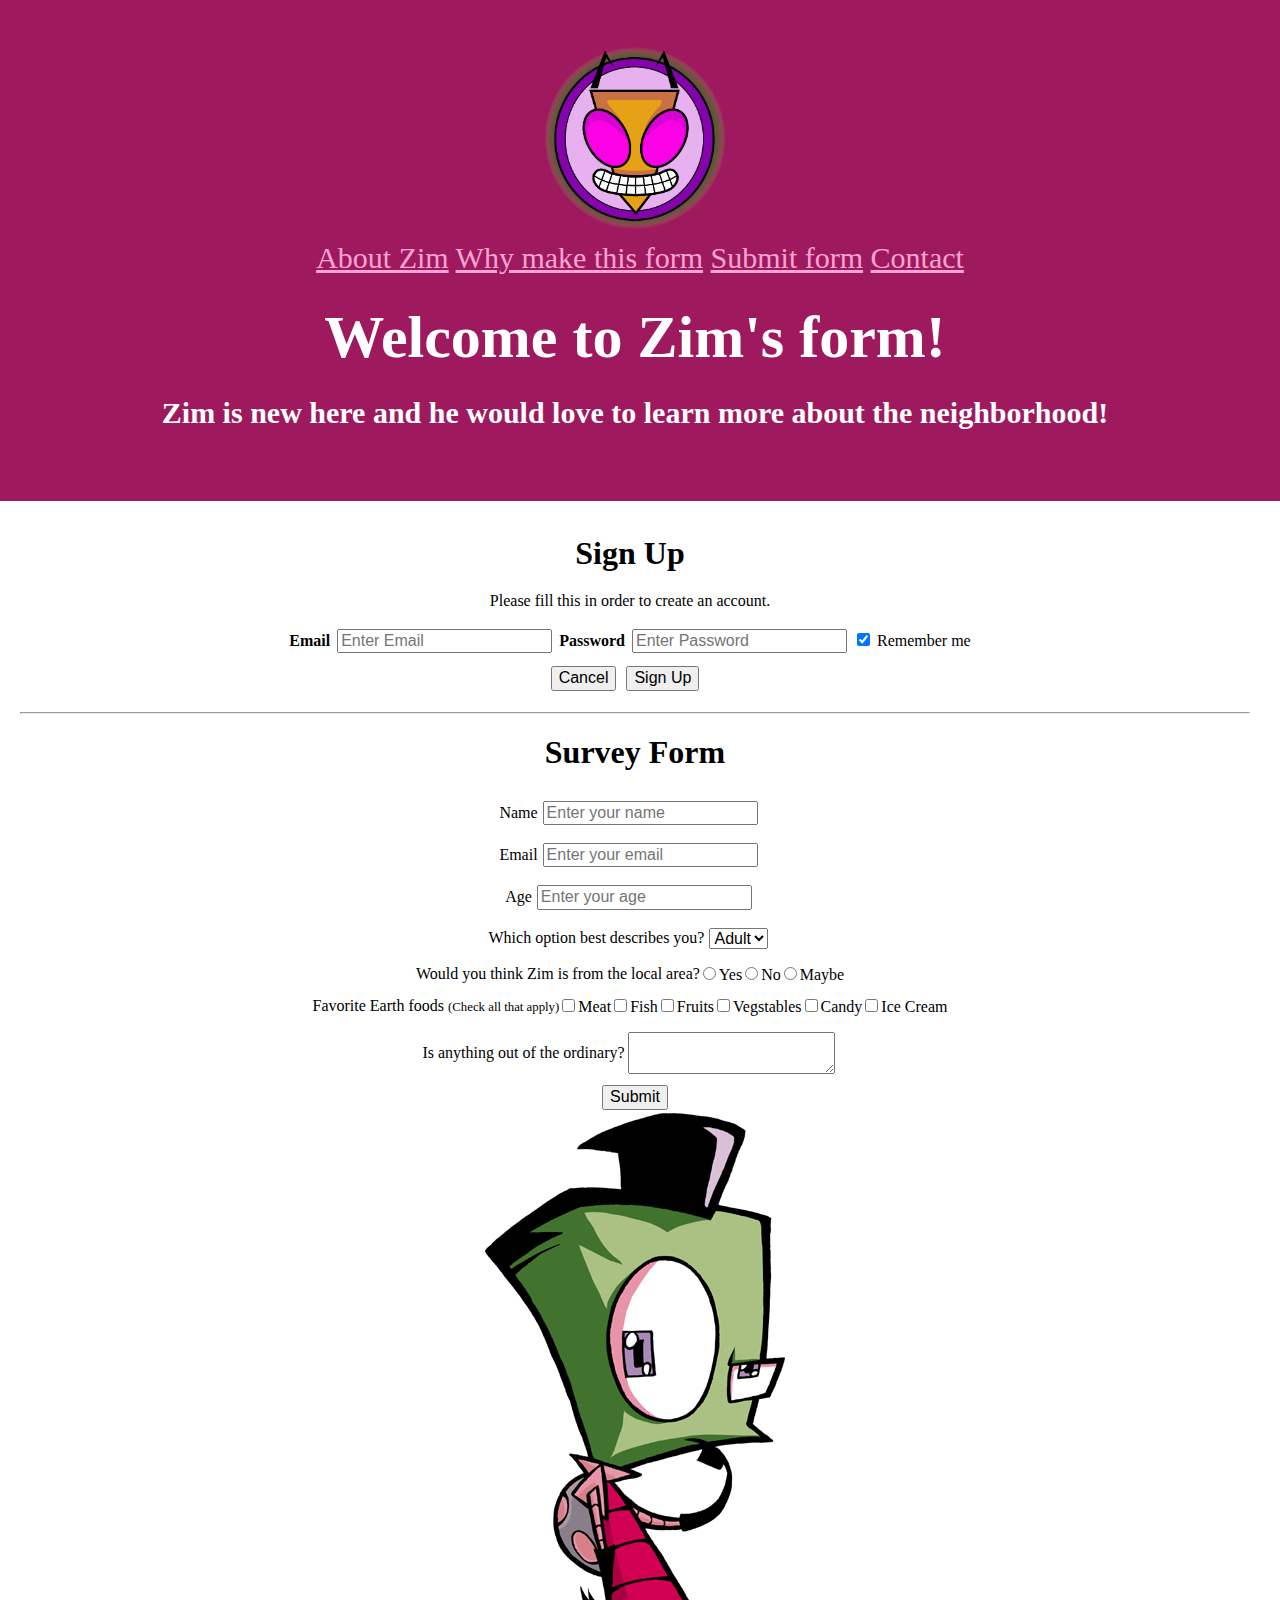
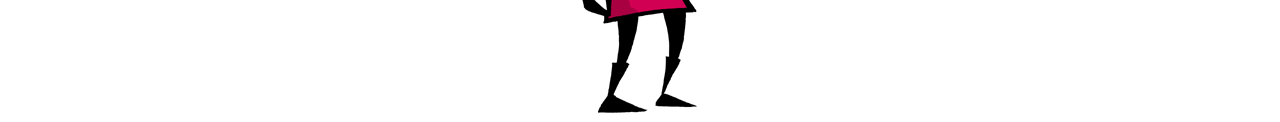
==== Project 2/index.html @ d7288bb9 "Removed Starter site" ====
<!doctype html>
<html class="no-js" lang="en">

<head>
  <meta charset="utf-8">
  <title>Responsive Layouts</title>
  <link rel="icon" href="img/Zimfavicon_io/favicon.ico" type="/img/Zimfavicon.ico">
  <meta name="description" content="This site will serve as the hub for many sub responsive layouts">
  <meta name="viewport" content="width=device-width, initial-scale=1">

  <meta property="og:title" content="">
  <meta property="og:type" content="">
  <meta property="og:url" content="">
  <meta property="og:image" content="">

  <link rel="manifest" href="site.webmanifest">
  <link rel="apple-touch-icon" href="icon.png">
  <!-- Place favicon.ico in the root directory -->

  <link rel="stylesheet" href="css/normalize.css">
  <link rel="stylesheet" href="css/main.css">

  <meta name="theme-color" content="#fafafa">
</head>

<body>
  <!--This is the header you can put the about section here too but play around with where you would like to place it-->
  <header>
    <div>

    <img class= "logo" src="img/Zim's Logo.jpg" alt>

    </div>
   
    <!-- <p>This will not be used for nefarious purposes.</p> -->
   
      <nav class= "main-nav">
     
        <a class="" href="">About Zim</a>
        <a href="">Why make this form</a>
        <a href="">Submit form</a>
        <a href="">Contact</a> 

      </nav>

  </div>

    <nav id="myLinks" class="mobile-main-nav">
      <a href="">About</a>
      <a href="">Contact</a>
      <a href="">Work</a>
      <a href="">Another page with long text</a>
      <a href="">Another page with long text</a>
      <a href="">Another page with long text</a>
    </nav>

<section class = "hero">
    <div class="hero-content">
    
       <h1 class="hero-title">
           Welcome to Zim's form!
       </h1>
         
       <h2 class="hero-subtitle">
            Zim is new here and he would love to learn more about the neighborhood!
       </h2>

       <div class="mobile-nav-wrapper">
        <a href="javascript:void(0);" class="icon" onclick="myFunction()">
          MENU
        </a>
       <!--<button type="button" class="hero-button" onclick="location.href='tours.html'">
            Search for tours &raquo;
       </button> -->
    
    </div>

</section>
  </div>

  </header>

  <div class="forum">

<!--The signup form will need to be readjusted and placed between Zim and the left side of the screen-->
  <div>
   <h1>Sign Up</h1>
        <p>Please fill this in order to create an account.</p>
        
        <form action="Sign up"></form>
        <label for="email"><b>Email</b></label>
        <input class="form-input" id="email" type="email" placeholder="Enter Email" name="email" required>

        <label for="psw"><b>Password</b></label>
        <input class="form-input" id="psw" type="password" placeholder="Enter Password" name="psw" required>

        <label>
        <input type="checkbox" checked="checked" name="remember"> Remember me
        </label>

        <div class="form-buttons">
          <button type="button" class="cancelbtn">Cancel</button>
          <button type="submit" class="signupbtn">Sign Up</button>
        </div>

  </div>

     <!--You will need to change the code under this statement because it is not yours and you must edit it.-->
   <hr>
   <!--Place information on the survey form here-->
    <h1>Survey Form</h1>

    

    <form id="my-form">
      <!-- Details -->
      <div class="form-control">
        <label for="name" id="label-name">
            Name
        </label>

        <!-- Input Type Text -->
        <input type="text" id="name"
          placeholder="Enter your name" />
      </div>
      <div class="form-control">
        <label for="email" id="label-email">
          Email
        </label>

        <!-- Input Type Email-->
        <input type="email" id="email"
          placeholder="Enter your email" />
      </div>

      <div class="form-control">
        <label for="age" id="label-age">
          Age
        </label>

        <!-- Input Type Text -->
        <input type="text" id="age"
          placeholder="Enter your age" />
      </div>

      <div class="form-control">
        <label for="role" id="label-role">
          Which option best describes you?
        </label>
    <!-- Dropdown options -->
    <select name="role" id="role">
      <option value="adult">Adult</option>
      <option value="child">Child</option>
      <option value="baby"> Baby</option>
      <option value="alien">Alien</option>
    </select>
</div>

<div class="form-control">
  <label>
      Would you think Zim is from the local area?
  </label>

  <!-- Input Type Radio Button -->
  <label for="recommed-1">
      <input type="radio" id="recommed-1" 
             name="recommed">Yes
        </input>
  </label>
  <label for="recommed-2">
      <input type="radio" id="recommed-2" 
             name="recommed">No
        </input>
  </label>
  <label for="recommed-3">
      <input type="radio" id="recommed-3" 
             name="recommed">Maybe
        </input>
  </label>
</div>

<div class="form-control">
  <label>Favorite Earth foods
    <small>(Check all that apply)</small>
</label>
<!-- Input Type Checkbox -->
<label for="inp-1">
    <input type="checkbox" name="inp">Meat
      </input>
  </label>

<label for="inp-2">
    <input type="checkbox" name="inp">Fish
      </input>
</label>

<label for="inp-3">
    <input type="checkbox" name="inp">Fruits
      </input>
</label>

<label for="inp-4">
    <input type="checkbox" name="inp">Vegstables
      </input>
</label>

<label for="inp-5">
    <input type="checkbox" name="inp">Candy
      </input>
</label>

<label for="inp-6">
    <input type="checkbox" name="inp">Ice Cream
      </input>
</label>

</div>

<div class="form-control">
  <label for="comment">
      Is anything out of the ordinary?
  </label>

  <!-- multi-line text input control -->
  <textarea name="comment" id="comment" 
            placeholder="Enter your comment here">
  </textarea>
</div>

<!-- Multi-line Text Input Control -->
<button type="submit" value="submit">
  Submit
</button>
</form>
    
  </main>

  <script src="js/main.js"></script>

 <!-- <img class= "Zim" src="img/Human Zim.jpg"> --><!--This is the first image -->
 <img src="img/Human Zim.jpg" style="max-width:100%;height:auto;"> <!--This is the second image -->
</body>

</html>
---- Project 2/css/main.css ----
header{
  padding: 40px;
  text-align: center;
  background: #9e195e;
  color: white;
  font-size: 30px;
}

    @media (max-width: 999px) {
        .main-nav {
          display: none;
        }
      }
      
      .mobile-main-nav {
        display: none;
        flex-direction: column;
        align-items: center;
        background-color: #d5ffb1;
        position: absolute;
        top: 132px;
        left: 0;
        right: 0;
      }
      
      .mobile-main-nav a {
        padding: 8px;
      }
      
      @media (min-width: 1000px) {
        .mobile-nav-wrapper {
          display: none;
        }
      }

a:link, a:visited { 
    text-align: center; 
    color: #ffa5d4;   
}

a:hover {
  color: #8bb468;
}

a:active {
  color: #fd3da0;
}

h2 {
  font-size: 30px;
}
/* you want to place your form in between Zim and the left side of the screen */
.Zim {
    align-items: center;
}

.logo {
    max-width: 180px;
} 

#label-name{
     padding-right: 2px;
}

#label-email{
  padding-right: 2px; 
}

#label-age{
  padding-right: 2px; 
}

#email {
  padding-right: 2px; 
}

#psw{
  padding-right: 2px; 
}

#label-role{
  padding-right: 2px; 
}

h1{
  margin: 20px; 
}


div{
  text-align: center;
  padding-top: 7px;
  padding-right: 30px;
  padding-left: 20px;
  padding-bottom: 5px;
}

button, input, optgroup, select, textarea {
  font-family: Arial, Helvetica, sans-serif;
  font-size: 16px;
  line-height: 1.15;
  margin: 3px;
  justify-content: space-around;

}

.label {
  text-align: center;
}

.form-control {
  display: flex;
  align-items: center;
  justify-content: center;
  }

  body {
    margin: 0;
    padding: 0;
}
/*
.hero::before {
    content: "";
    position: absolute;
    top: 0;
    left: 0;
    width: 100%;
    height: 100%;
    background: url(images/forest.jpg);
    background-repeat: no-repeat;
    background-size: cover;
    background-position: center center;
    filter: brightness(60%);
}

.hero {
  position: relative;
  width: 100vw;
  height: 100vh;
  display: flex;
  justify-content: center;
  align-items: center;
}

.hero-content {
  position: relative; 
  font-family: "Monserrat", sans-serif;
  color: white;
  text-align: center;
  margin: 0.625rem;
}
.hero-title {
  font-size: 3rem;
  font-weight: 600;
  margin-bottom: 0;
}
.hero-subtitle {
  font-size: 2rem;
  font-weight: 200;
  margin-top: 1rem;
}

.hero-button {
  background-color: #ae2d59;
  color: white;
  border: 1px solid #cb376a;
  margin-top: 5rem;
  padding: 0.9375rem 1.875rem;
  font-family: "Arial", sans-serif;
  font-size: 1.125rem;
  font-weight: 200;
  cursor: pointer;
}
.hero-button:hover {
  background-color: #cb376a;
  border: 1px solid #db7598;
}
  */
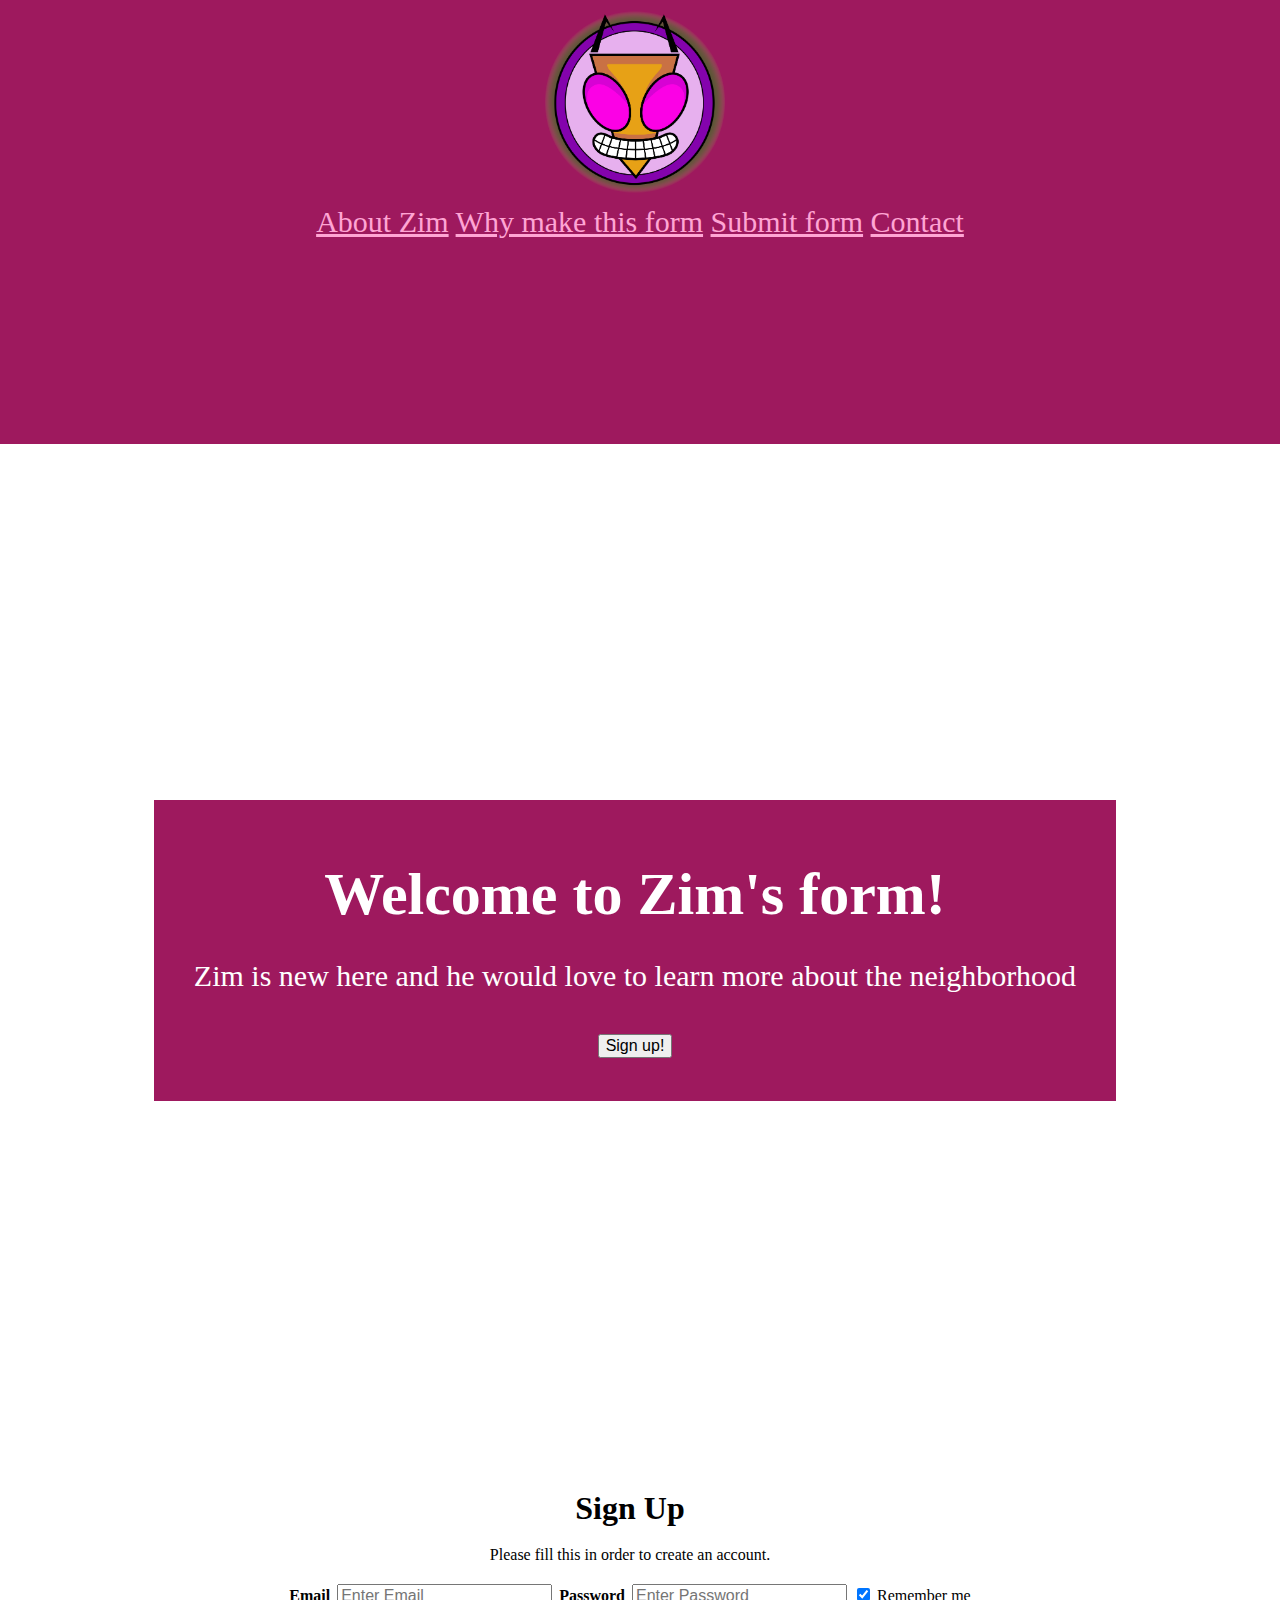
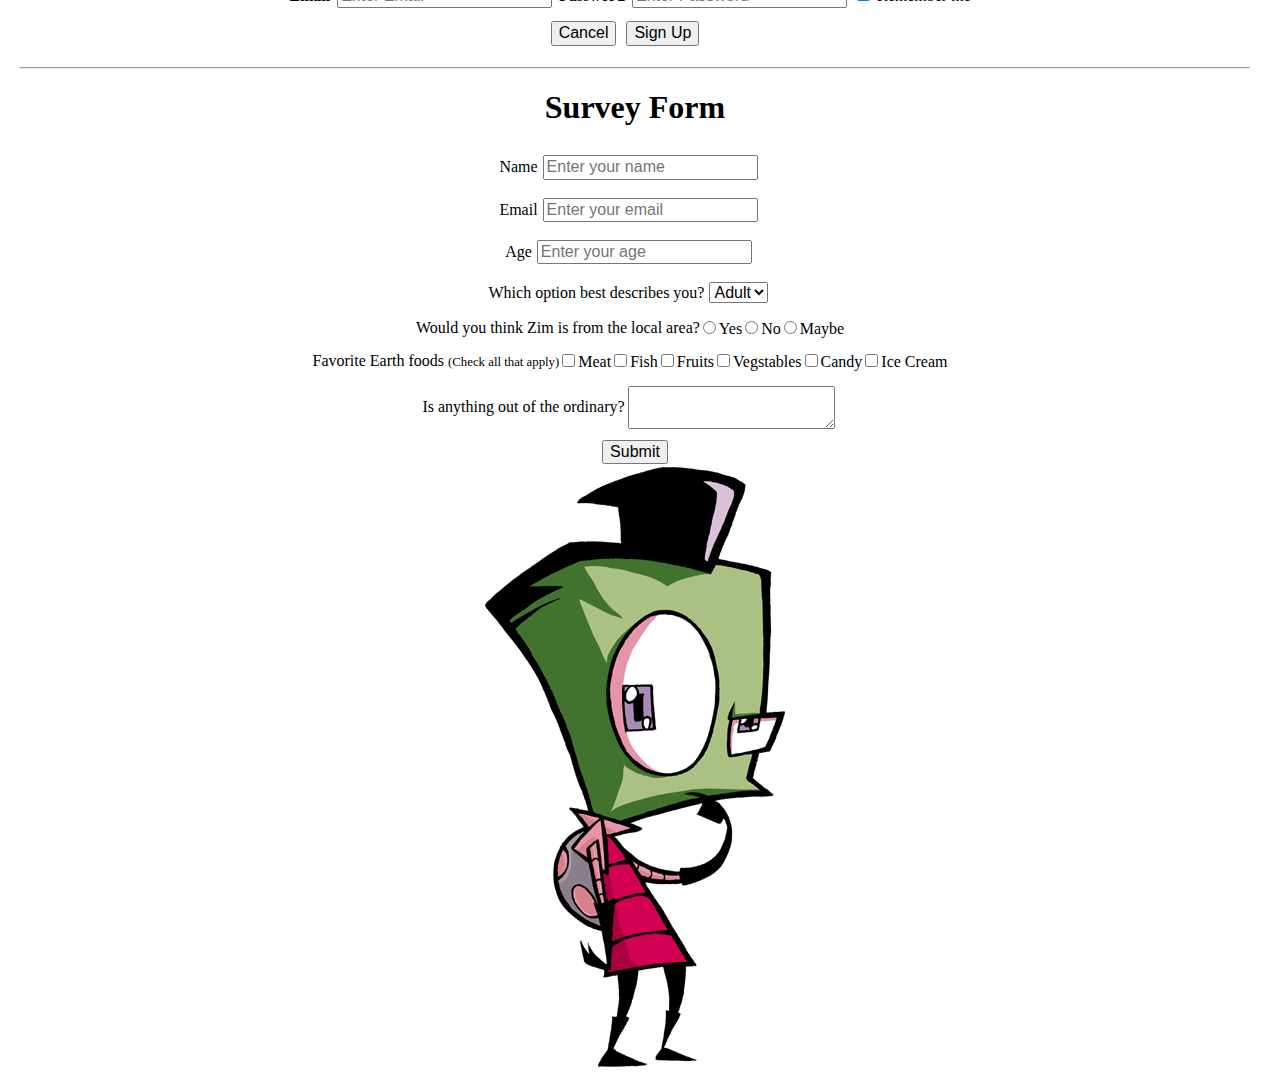
==== commit b2126104: "Added hero section and updated header" ====
--- a/Project 2/index.html
+++ b/Project 2/index.html
@@ -48,22 +48,12 @@
     <nav id="myLinks" class="mobile-main-nav">
       <a href="">About</a>
       <a href="">Contact</a>
-      <a href="">Work</a>
-      <a href="">Another page with long text</a>
-      <a href="">Another page with long text</a>
-      <a href="">Another page with long text</a>
+      <a href="">Why</a>
     </nav>
 
 <section class = "hero">
     <div class="hero-content">
     
-       <h1 class="hero-title">
-           Welcome to Zim's form!
-       </h1>
-         
-       <h2 class="hero-subtitle">
-            Zim is new here and he would love to learn more about the neighborhood!
-       </h2>
 
        <div class="mobile-nav-wrapper">
         <a href="javascript:void(0);" class="icon" onclick="myFunction()">
@@ -79,6 +69,16 @@
   </div>
 
   </header>
+  
+
+  <div class="hero-image">
+    <div class="hero-text">
+      <h1> Welcome to Zim's form!</h1>
+      <p>Zim is new here and he would love to learn more about the neighborhood</p>
+      <button>Sign up!</button>
+    </div>
+  </div>
+ 
 
   <div class="forum">
 
@@ -238,7 +238,8 @@
   <script src="js/main.js"></script>
 
  <!-- <img class= "Zim" src="img/Human Zim.jpg"> --><!--This is the first image -->
- <img src="img/Human Zim.jpg" style="max-width:100%;height:auto;"> <!--This is the second image -->
+ <img class = "Zim" src="img/Human Zim.jpg" > 
+  <!--This is the second image -->
 </body>
 
 </html>
--- a/Project 2/css/main.css
+++ b/Project 2/css/main.css
@@ -1,5 +1,5 @@
 header{
-  padding: 40px;
+  padding: 4px;
   text-align: center;
   background: #9e195e;
   color: white;
@@ -118,25 +118,28 @@
     margin: 0;
     padding: 0;
 }
-/*
-.hero::before {
-    content: "";
-    position: absolute;
-    top: 0;
-    left: 0;
-    width: 100%;
-    height: 100%;
-    background: url(images/forest.jpg);
-    background-repeat: no-repeat;
+
+
+.hero-image{
+    background: url(https://wallpapercave.com/wp/an25G7P.jpg);
     background-size: cover;
-    background-position: center center;
-    filter: brightness(60%);
+    background-position: center;
+    height: 1000px;
+    display: flex;
+    flex-direction: column;
+    justify-content: center;
+    align-items: center;
+}
+.hero-text{
+  padding: 40px;
+  text-align: center;
+  background: #9e195e;
+  color: white;
+  font-size: 30px;
 }
 
 .hero {
-  position: relative;
-  width: 100vw;
-  height: 100vh;
+  height: 200px;
   display: flex;
   justify-content: center;
   align-items: center;
@@ -175,5 +178,8 @@
   background-color: #cb376a;
   border: 1px solid #db7598;
 }
-  */
+  
+ 
+
+  
   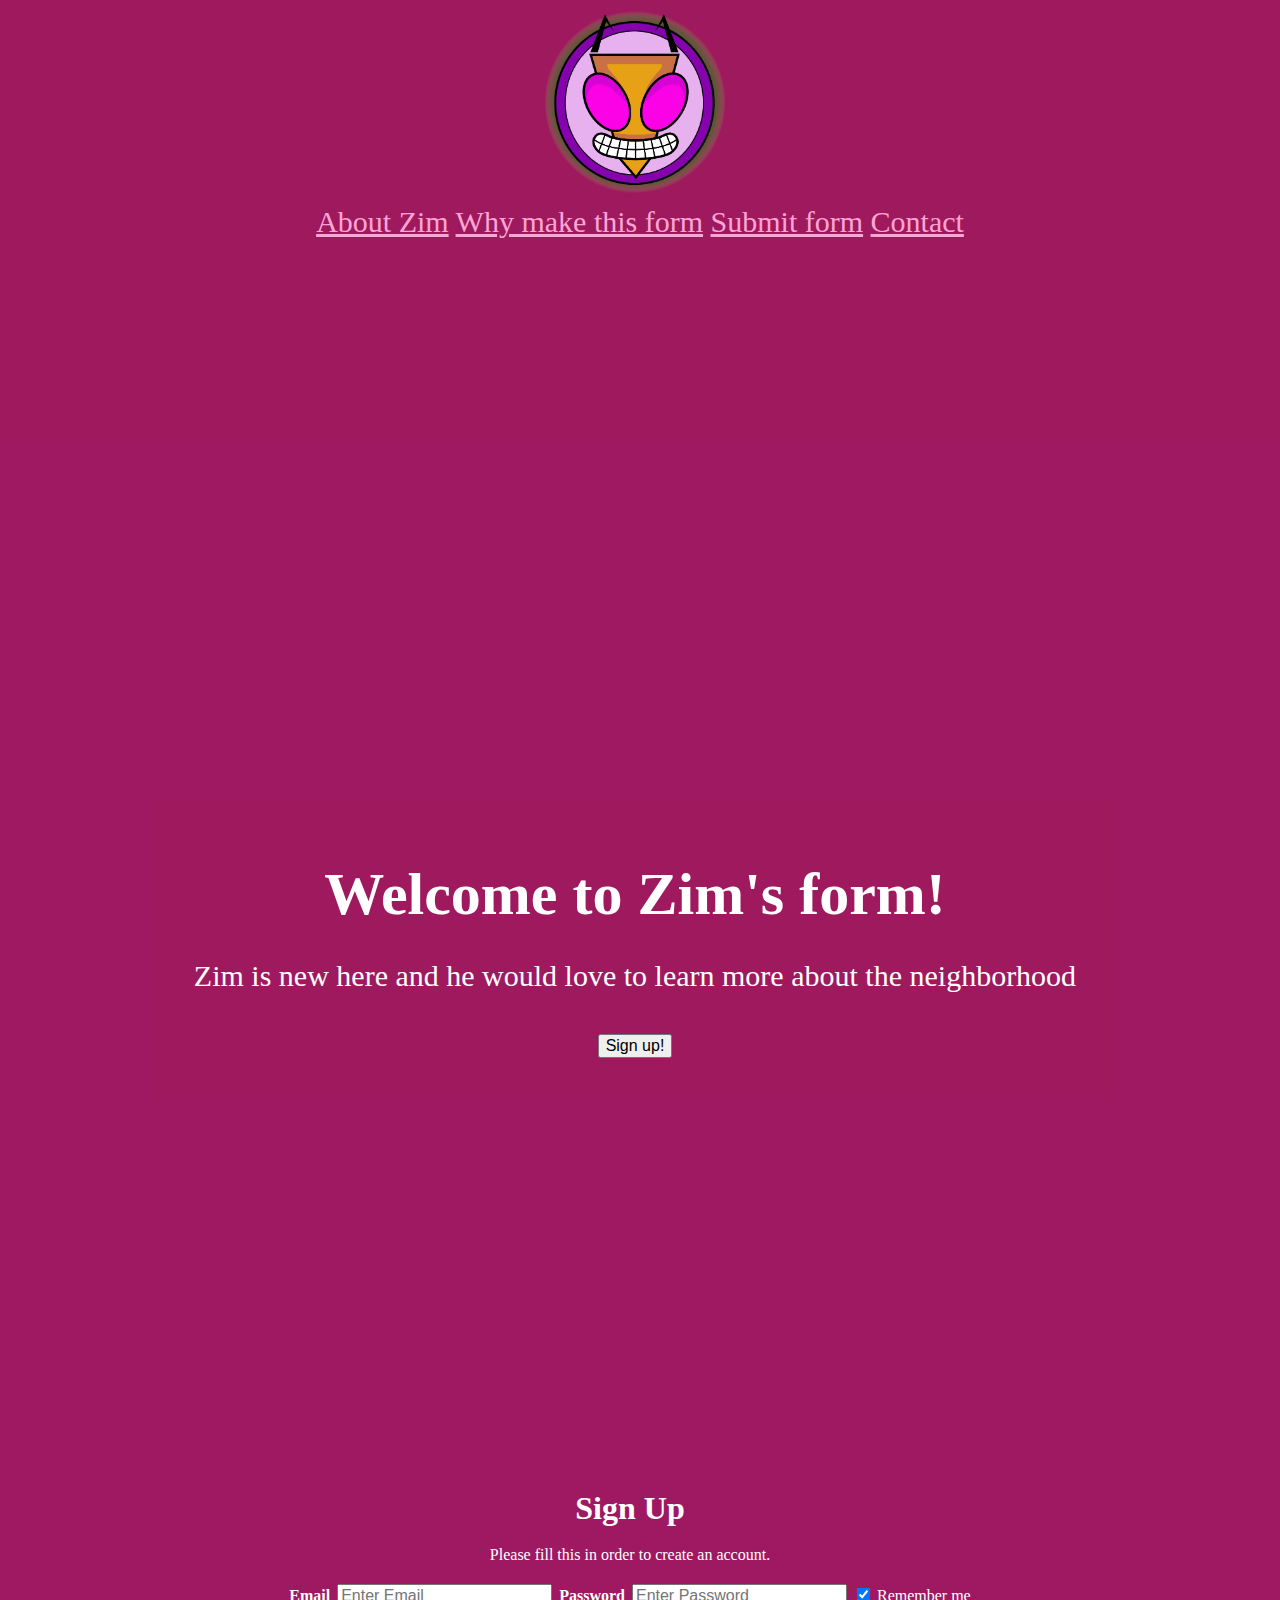
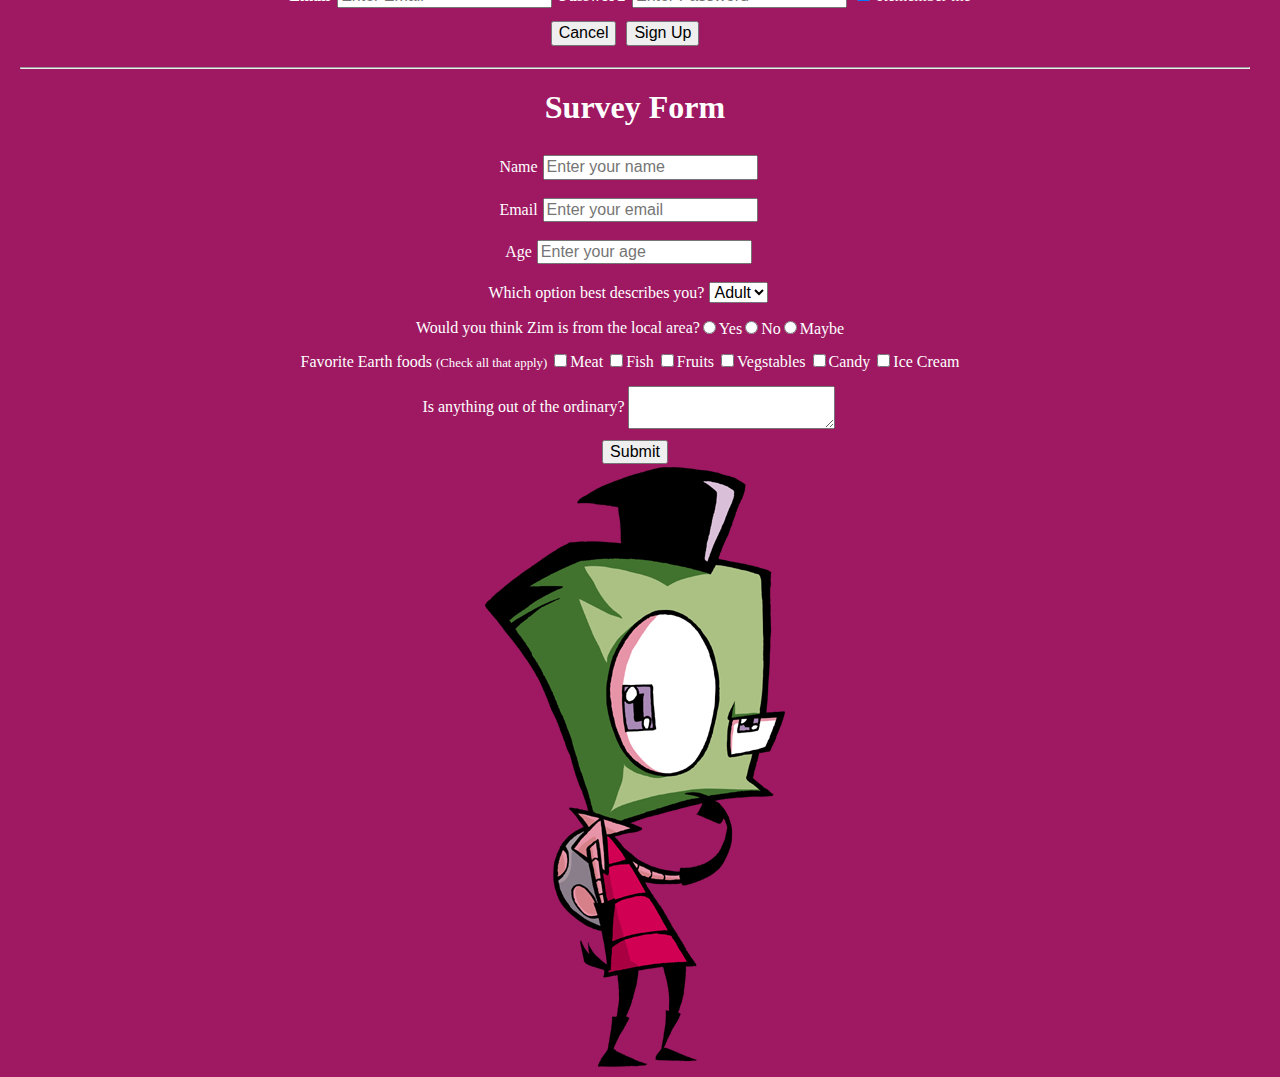
==== commit f6d13464: "changed the background color" ====
--- a/Project 2/index.html
+++ b/Project 2/index.html
@@ -179,7 +179,7 @@
   </label>
 </div>
 
-<div class="form-control">
+<div class="earth-form-control">
   <label>Favorite Earth foods
     <small>(Check all that apply)</small>
 </label>
--- a/Project 2/css/main.css
+++ b/Project 2/css/main.css
@@ -4,6 +4,21 @@
   background: #9e195e;
   color: white;
   font-size: 30px;
+}
+body {
+  background-color: rgb(158, 25, 98);
+}
+h1{
+  color: white
+}
+h2{
+  color:white
+}
+p{
+  color:white
+}
+label{
+  color:white
 }
 
     @media (max-width: 999px) {
@@ -147,7 +162,7 @@
 
 .hero-content {
   position: relative; 
-  font-family: "Monserrat", sans-serif;
+  font-family: Arial, Helvetica, sans-serif, sans-serif;
   color: white;
   text-align: center;
   margin: 0.625rem;
@@ -179,7 +194,9 @@
   border: 1px solid #db7598;
 }
   
- 
-
+.earth-form-control {
+  flex-direction: column;
+}
+  
   
   